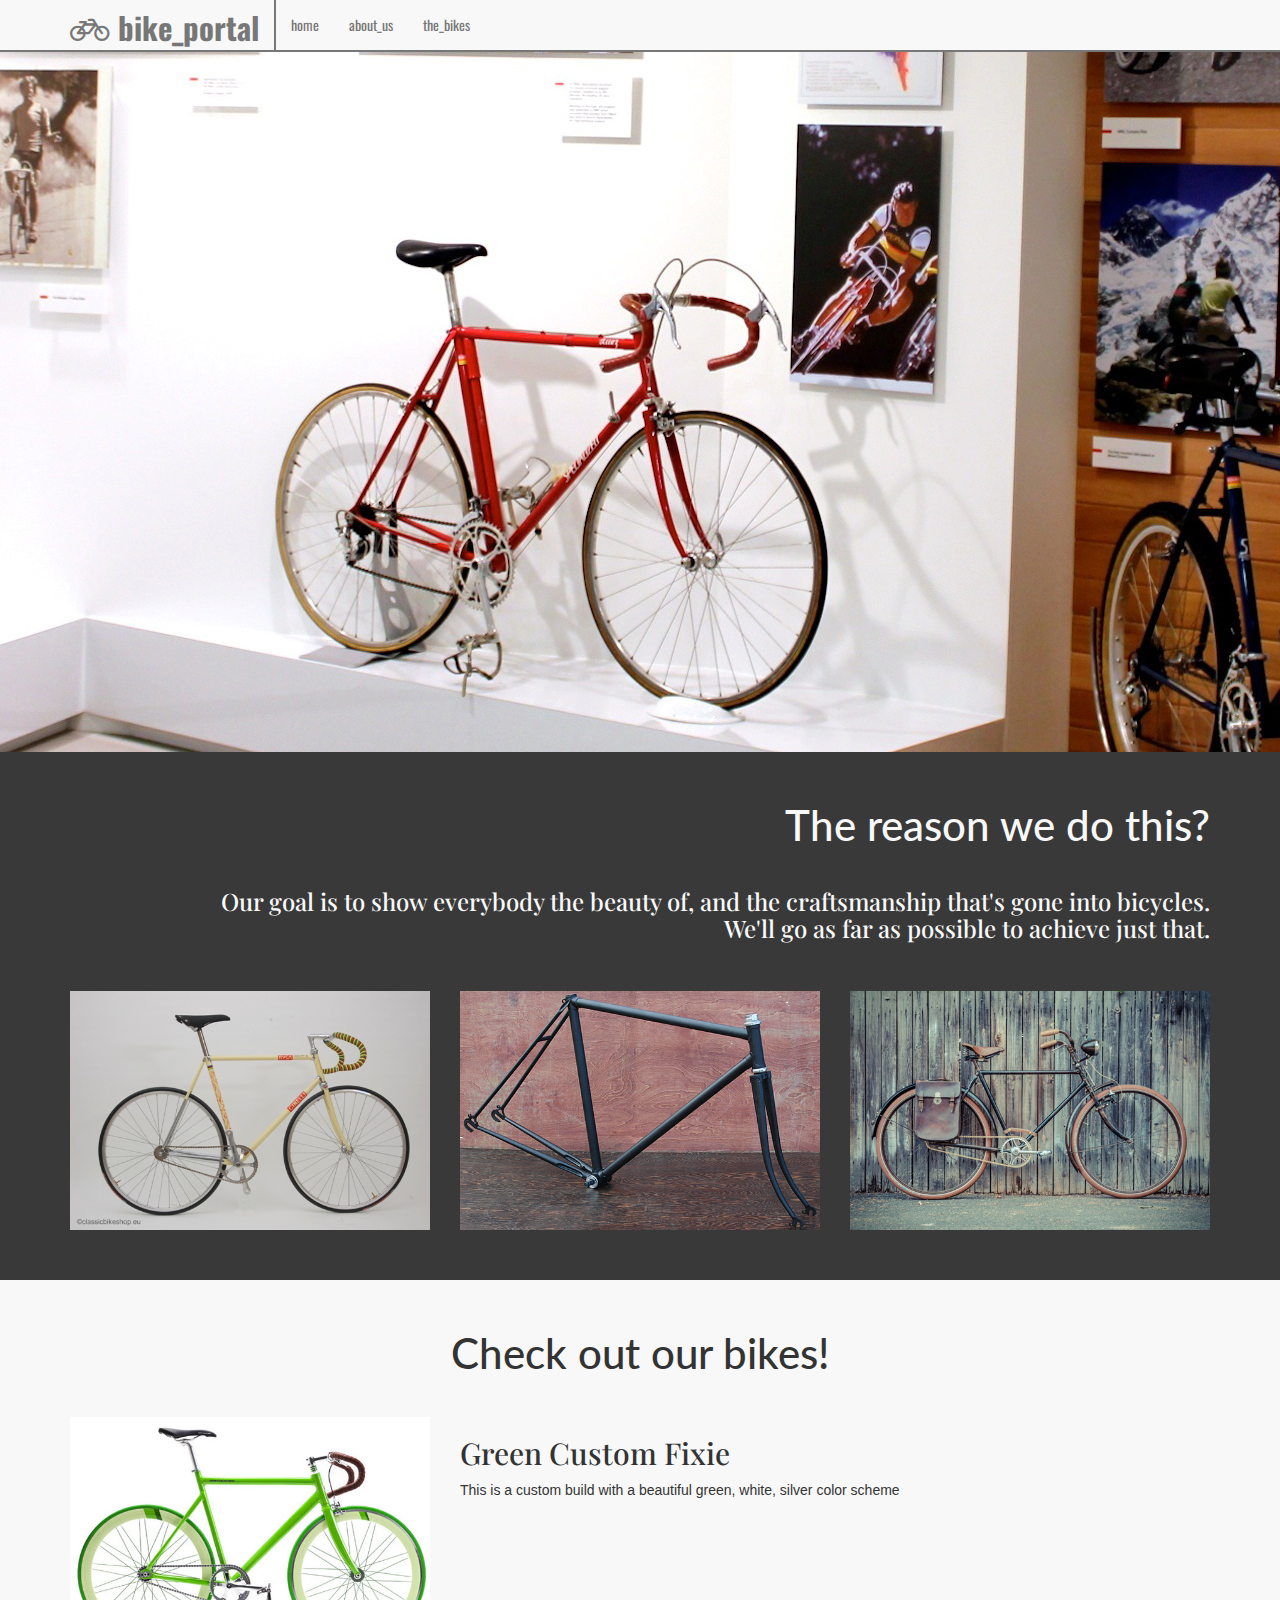
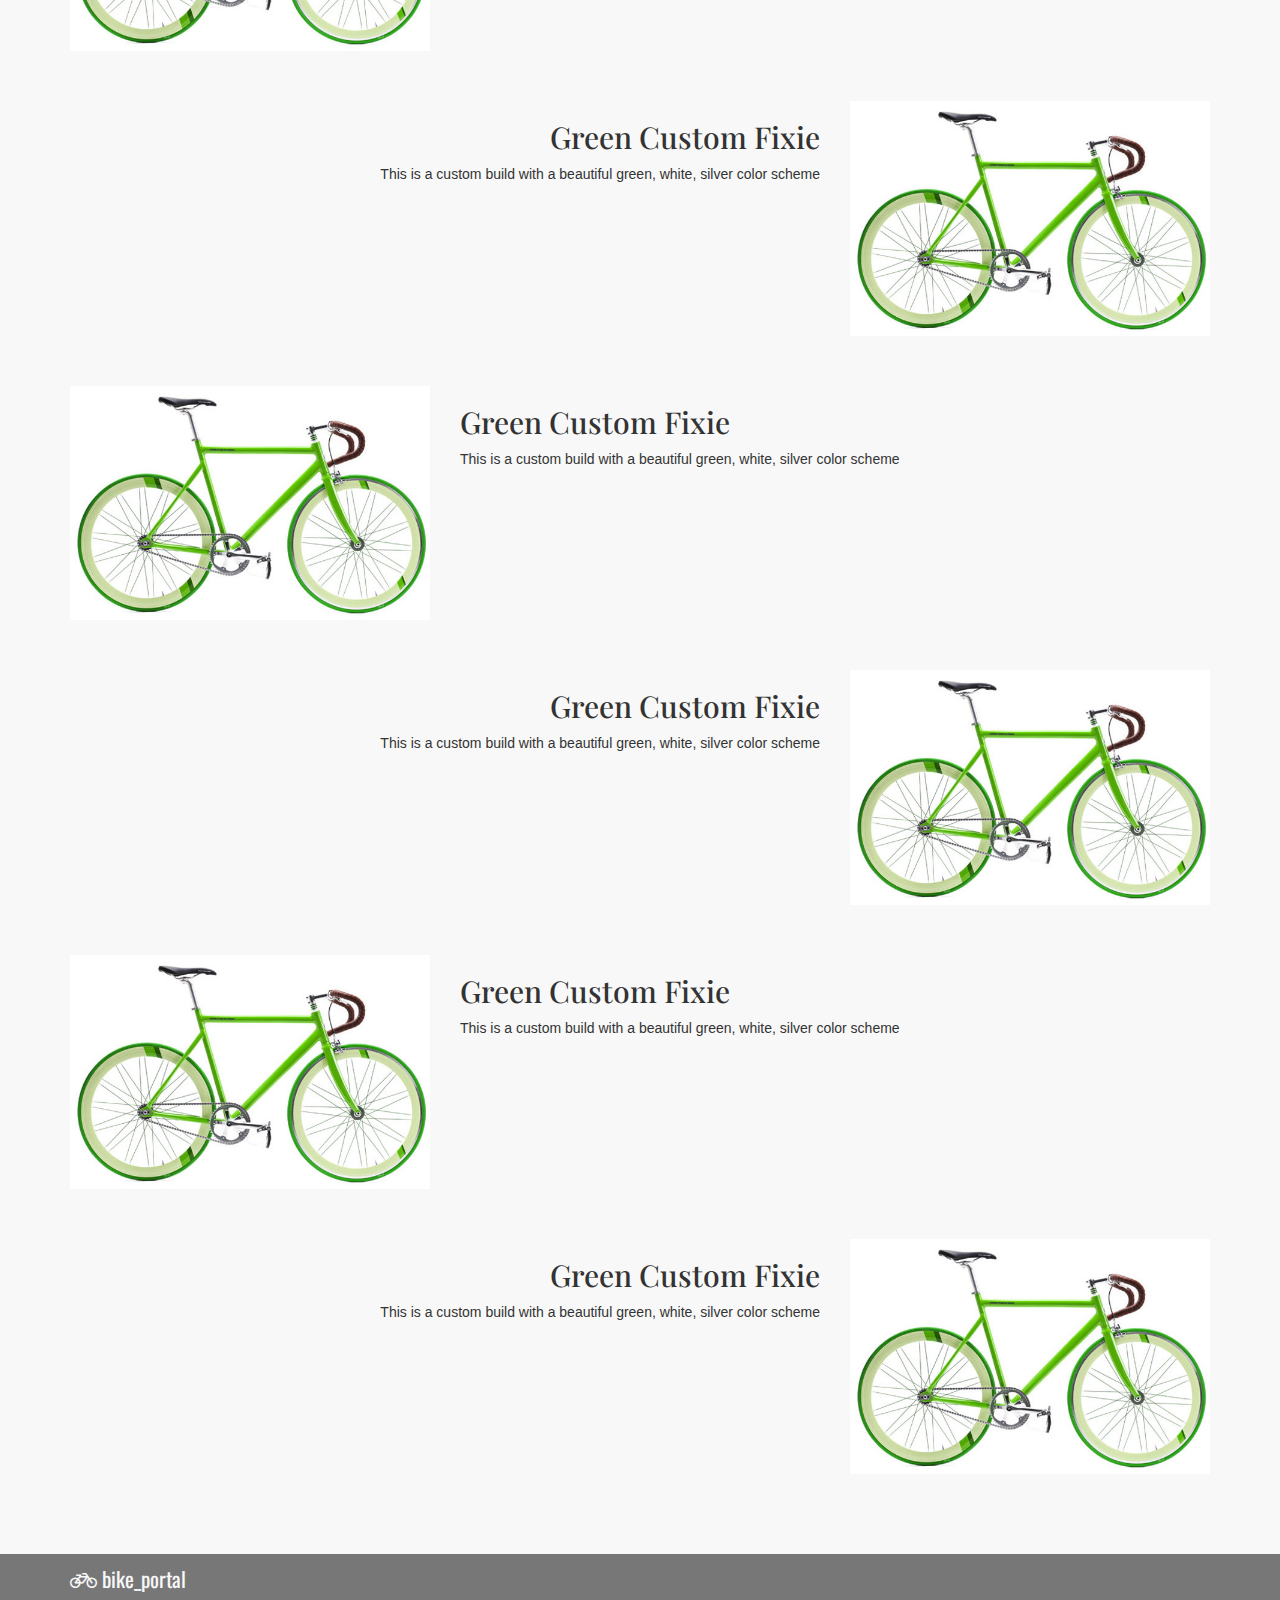
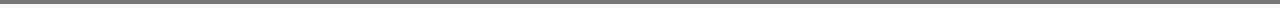
==== index.html @ 940f9712 "done" ====
<!doctype html>
<head>

  <meta charset="utf-8">
  <title>bike_portal</title>

  <!-- Styles -->
  <link rel="stylesheet" href="css/bootstrap.min.css">
  <link rel="stylesheet" href="font-awesome/css/font-awesome.min.css">
  <link rel="stylesheet" href="css/animate.min.css">
  <link rel="stylesheet" href="css/style.css">

  <!-- Fonts -->
	<link href="https://fonts.googleapis.com/css?family=Oswald" rel="stylesheet">
  <link href="https://fonts.googleapis.com/css?family=Playfair+Display" rel="stylesheet">
  <link href="https://fonts.googleapis.com/css?family=Lato" rel="stylesheet">

</head>
<body>

  <nav class="navbar navbar-default navbar-fixed-top">
  <div class="container">
    <!-- Brand and toggle get grouped for better mobile display -->
    <div class="navbar-header">
      <button type="button" class="navbar-toggle collapsed" data-toggle="collapse" data-target="#bs-example-navbar-collapse-1" aria-expanded="false">
        <span class="sr-only">Toggle navigation</span>
        <span class="icon-bar"></span>
        <span class="icon-bar"></span>
        <span class="icon-bar"></span>
      </button>
      <a class="navbar-brand" href="#banner"><i class="fa fa-bicycle"></i> bike_portal</a>
    </div>

    <!-- Collect the nav links, forms, and other content for toggling -->
    <div class="collapse navbar-collapse">
      <ul class="nav navbar-nav">
        <li><a href="#banner">home</a></li>
        <li><a href="#about-us">about_us</a></li>
        <li><a href="#bike-list">the_bikes</a></li>
      </ul>
    </div><!-- /.navbar-collapse -->
  </div><!-- /.container -->
  </nav>

  <div class="banner animated slideInLeft" id="banner">
    <!--<img src="/images/banner.jpg" alt="banner bikes" class="img-responsive"/>-->
  </div>

  <section class="dark-section animated slideInRight" id="about-us">
    <div class="container">
      <div class="row">
        <div class="col-md-12">
          <h1 class="section-header text-right">The reason we do this?</h1>
          <h3 class="text-right">Our goal is to show everybody the beauty of, and the craftsmanship that's gone into bicycles.<br>We'll go as far as possible to achieve just that.</h3>
        </div>
      </div>
      <div class="about-us-images">
        <div class="row">
          <div class="col-md-4">
            <img src="images/bike-1.jpg" alt="bike-1" class="img-responsive" />
          </div>
          <div class="col-md-4">
            <img src="images/bike-2.jpg" alt="bike-2" class="img-responsive" />
          </div>
          <div class="col-md-4">
            <img src="images/bike-3.jpg" alt="bike-3" class="img-responsive" />
          </div>
        </div>
      </div>
    </div>
  </section>

  <section class="light-section animated slideInLeft" id="bike-list">
    <h1 class="section-header text-center">Check out our bikes!</h1>
    <div class="container">
      <div class="row bike-item item-odd">
        <div class="col-md-4">
          <img class="img-responsive" src="images/Bicycles-Fixie-Drive-Side-Green.jpg" alt="green fixie bike">
        </div>
        <div class="col-md-8">
          <h2>Green Custom Fixie</h2>
          <p>This is a custom build with a beautiful green, white, silver color scheme</p>
        </div>
      </div>
      <div class="row bike-item item-even">
        <div class="col-md-8">
          <h2>Green Custom Fixie</h2>
          <p>This is a custom build with a beautiful green, white, silver color scheme</p>
        </div>
        <div class="col-md-4">
          <img class="img-responsive" src="images/Bicycles-Fixie-Drive-Side-Green.jpg" alt="green fixie bike">
        </div>
      </div>
      <div class="row bike-item item-odd">
        <div class="col-md-4">
          <img class="img-responsive" src="images/Bicycles-Fixie-Drive-Side-Green.jpg" alt="green fixie bike">
        </div>
        <div class="col-md-8">
          <h2>Green Custom Fixie</h2>
          <p>This is a custom build with a beautiful green, white, silver color scheme</p>
        </div>
      </div>
      <div class="row bike-item item-even">
        <div class="col-md-8">
          <h2>Green Custom Fixie</h2>
          <p>This is a custom build with a beautiful green, white, silver color scheme</p>
        </div>
        <div class="col-md-4">
          <img class="img-responsive" src="images/Bicycles-Fixie-Drive-Side-Green.jpg" alt="green fixie bike">
        </div>
      </div>
      <div class="row bike-item item-odd">
        <div class="col-md-4">
          <img class="img-responsive" src="images/Bicycles-Fixie-Drive-Side-Green.jpg" alt="green fixie bike">
        </div>
        <div class="col-md-8">
          <h2>Green Custom Fixie</h2>
          <p>This is a custom build with a beautiful green, white, silver color scheme</p>
        </div>
      </div>
      <div class="row bike-item item-even">
        <div class="col-md-8">
          <h2>Green Custom Fixie</h2>
          <p>This is a custom build with a beautiful green, white, silver color scheme</p>
        </div>
        <div class="col-md-4">
          <img class="img-responsive" src="images/Bicycles-Fixie-Drive-Side-Green.jpg" alt="green fixie bike">
        </div>
      </div>
    </div>
  </section>

  <footer class="footer">
    <div class="container">
      <a class="footer-brand" href="/"><i class="fa fa-bicycle"></i> bike_portal</a>
    </div>
  </footer>

  <script src="js/jquery.min.js"></script>
  <script src="js/bootstrap.min.js"></script>
  <script src="js/custom.js"></script>

</body>
</html>
---- css/style.css ----
body {
  background-color: #f8f8f8;
  padding-top: 52px;
}

.navbar-brand,
.footer-brand {
  font-family: 'Oswald', sans-serif;
}

.navbar-brand {
  font-weight: 700;
  font-size: 2.2em;
  border-right: 2px solid #777;
}

.footer {
  height: 50px;
  line-height: 50px;
  margin-bottom: -5px;
  background: #777;
}
.footer-brand {
  font-size: 1.5em;
}
a.footer-brand {
  color: #f8f8f8;
}
a.footer-brand:hover,
a.footer-brand:focus {
  color: #adadad;
  text-decoration: none;
}

.nav.navbar-nav li {
  font-family: 'Oswald', sans-serif;
}

.navbar-fixed-top {
  border-width: 0px 0px 2px;
  border-color: #777;
}

h1, h2, h3, h4, h5, h6 {
  font-family: 'Playfair Display', serif;
}

.banner {
  height: 700px;
  background: url('../images/banner.jpg') center;
}

@media (max-width: 768px) {
  .banner {
    height: 300px;
  }
}

.section-header {
  font-family: 'Lato', sans-serif;
  font-size: 3.0em;
  margin-bottom: 40px;
}

.dark-section,
.light-section {
  padding: 30px 0px;
}

.dark-section {
  background: #393939;
  color: #f8f8f8;
}

.about-us-images {
  margin-top: 40px;
  margin-bottom: 20px;
}

.bike-item {
  margin-bottom: 50px;
}

.bike-item.item-even {
  text-align: right;
}
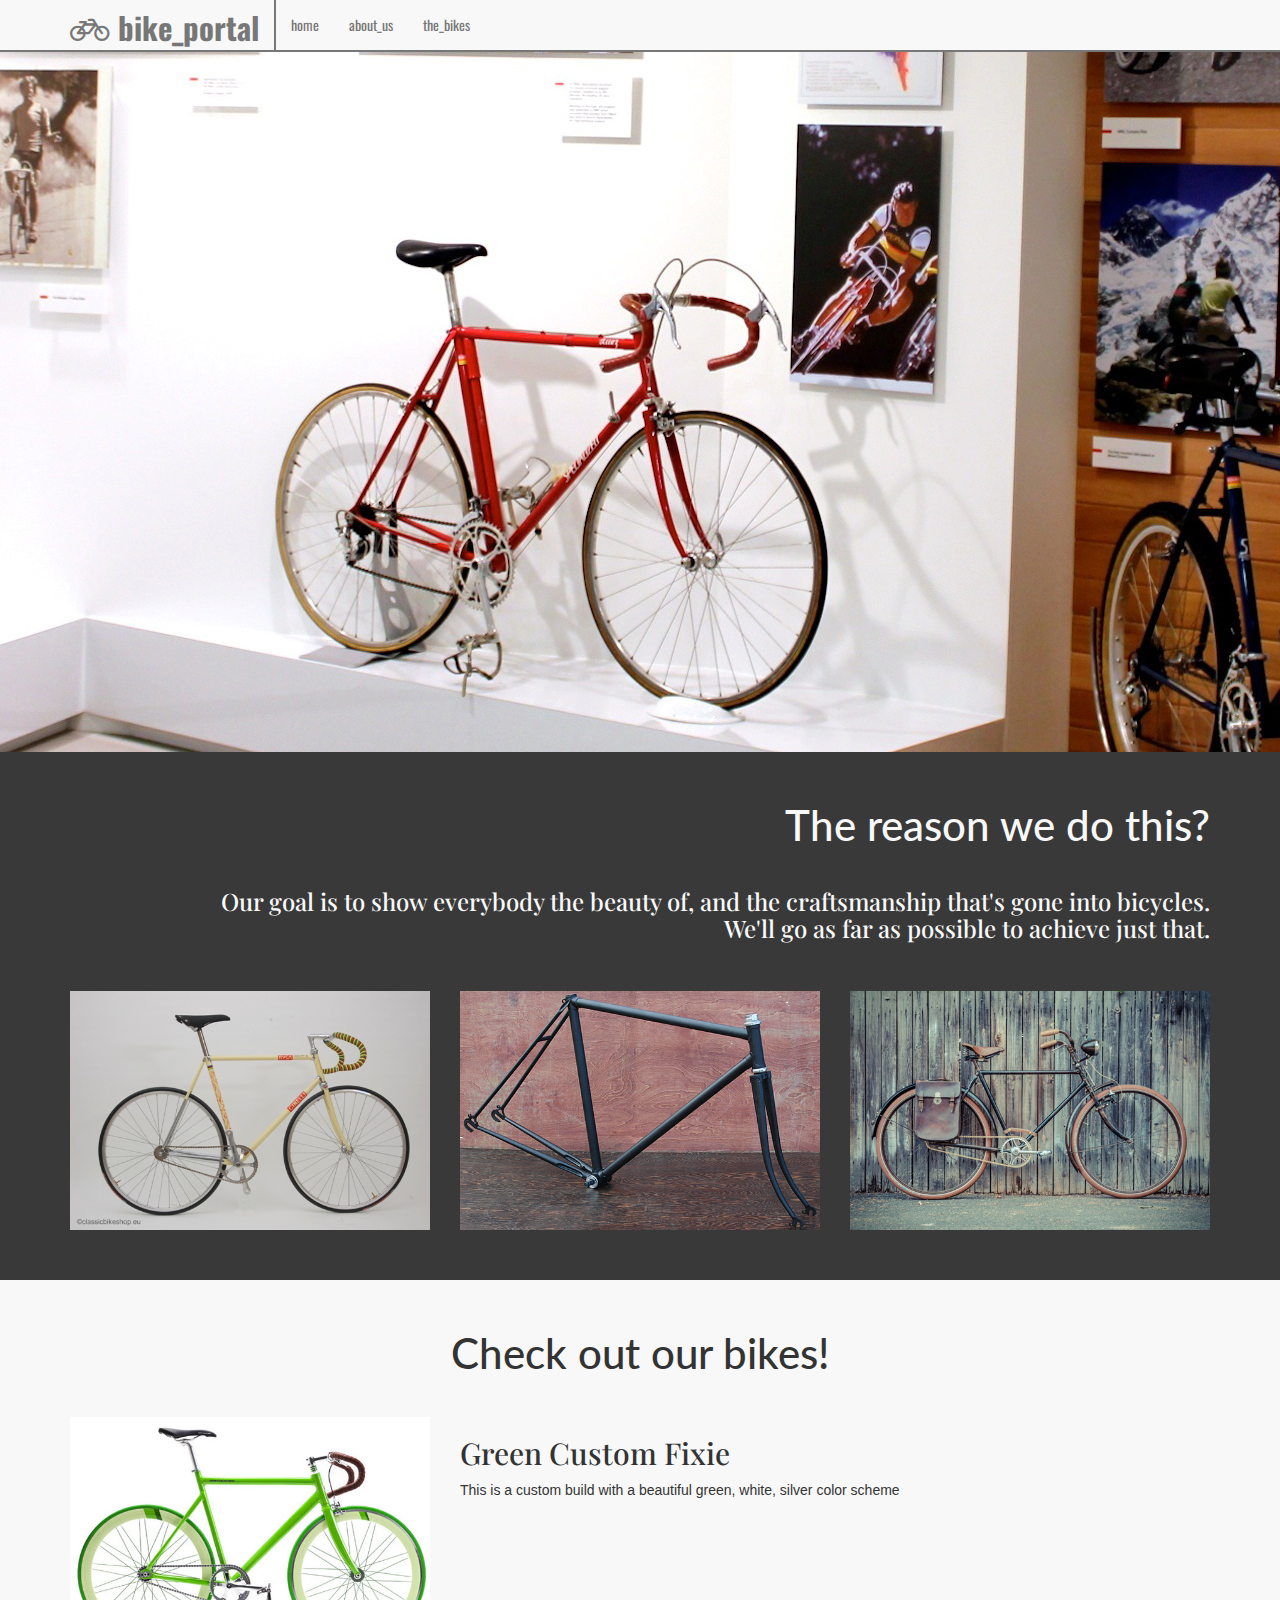
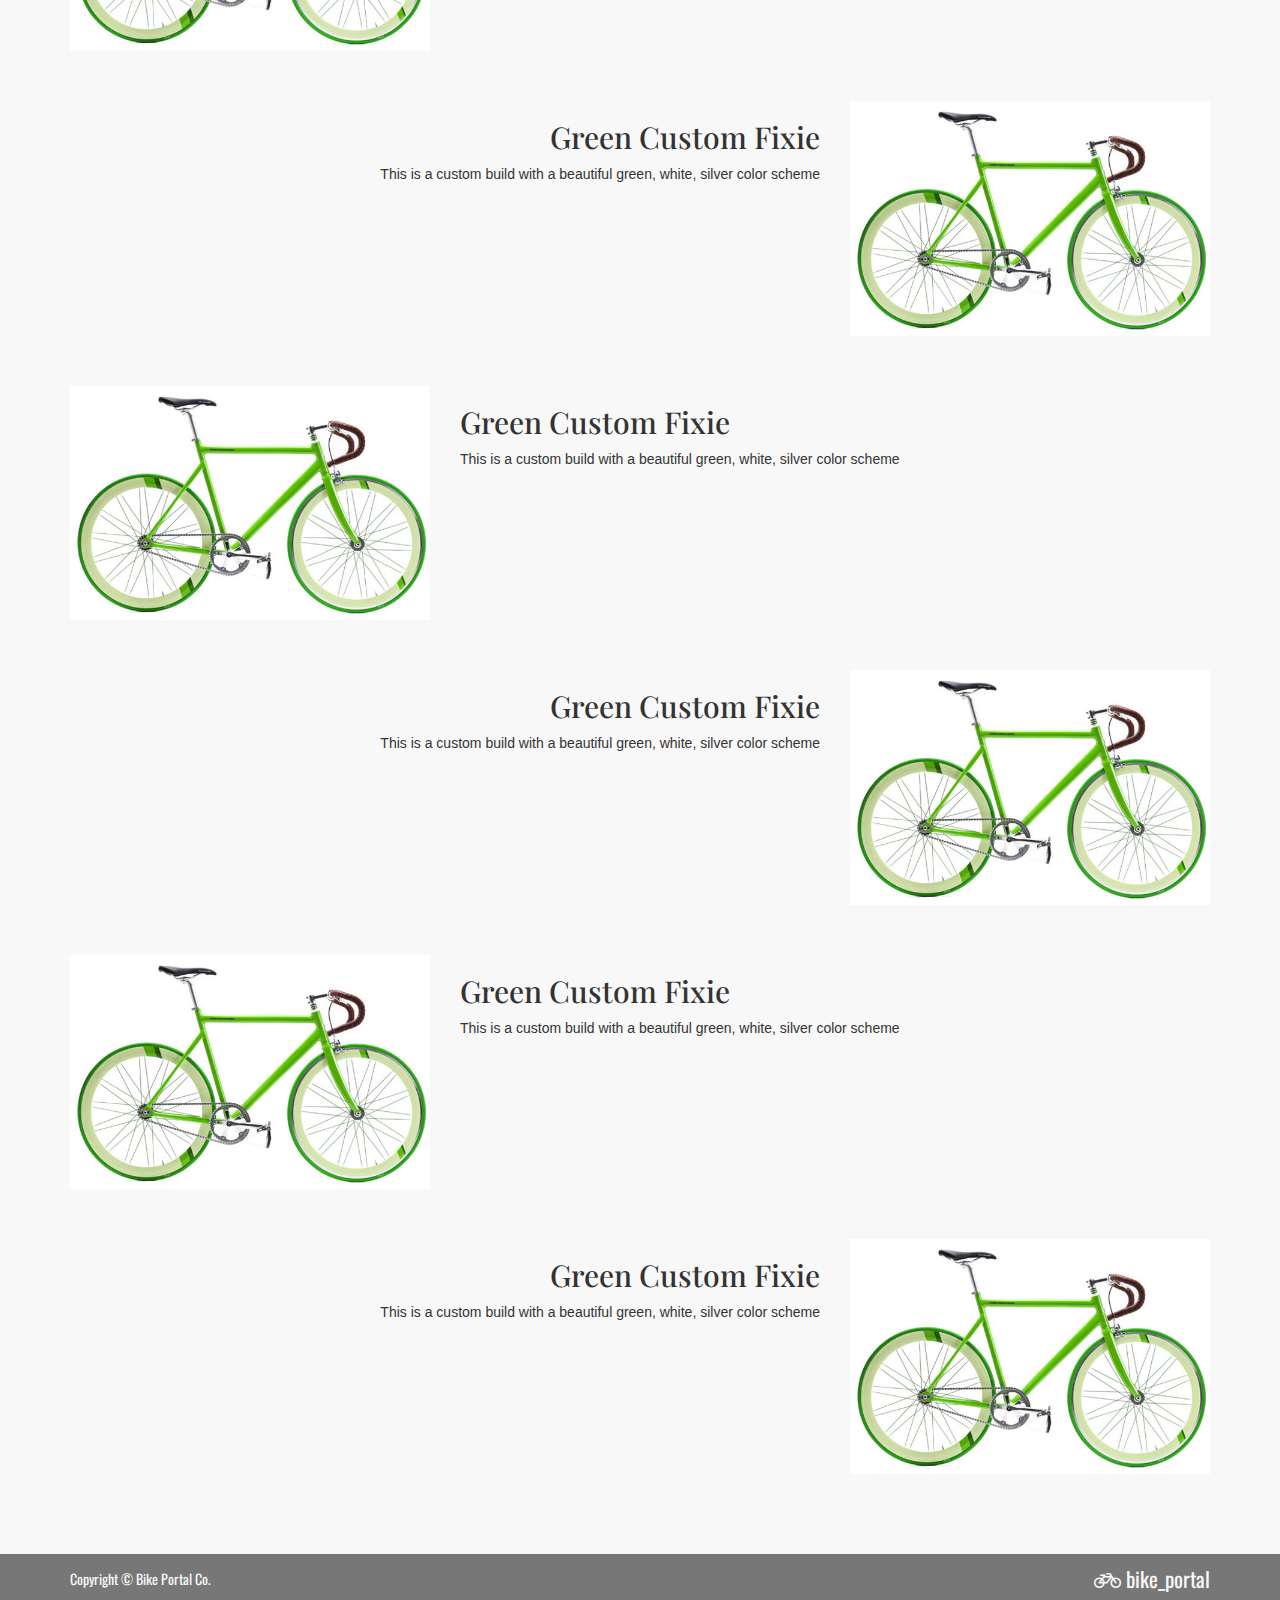
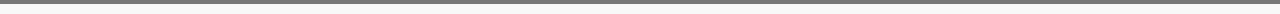
==== commit 02539e1b: "copyright added, custom.js renamed to scripts.js" ====
--- a/index.html
+++ b/index.html
@@ -132,13 +132,14 @@
 
   <footer class="footer">
     <div class="container">
-      <a class="footer-brand" href="/"><i class="fa fa-bicycle"></i> bike_portal</a>
+      <p class="copyright pull-left">Copyright &copy; Bike Portal Co.</p>
+      <a class="footer-brand pull-right" href="/"><i class="fa fa-bicycle"></i> bike_portal</a>
     </div>
   </footer>
 
   <script src="js/jquery.min.js"></script>
   <script src="js/bootstrap.min.js"></script>
-  <script src="js/custom.js"></script>
+  <script src="js/scripts.js"></script>
 
 </body>
 </html>
--- a/css/style.css
+++ b/css/style.css
@@ -22,6 +22,12 @@
 }
 .footer-brand {
   font-size: 1.5em;
+}
+.footer .copyright {
+  color: #f8f8f8;
+  max-height: 50px;
+  font-size: 1.0em;
+  font-family: 'Oswald', sans-serif;
 }
 a.footer-brand {
   color: #f8f8f8;
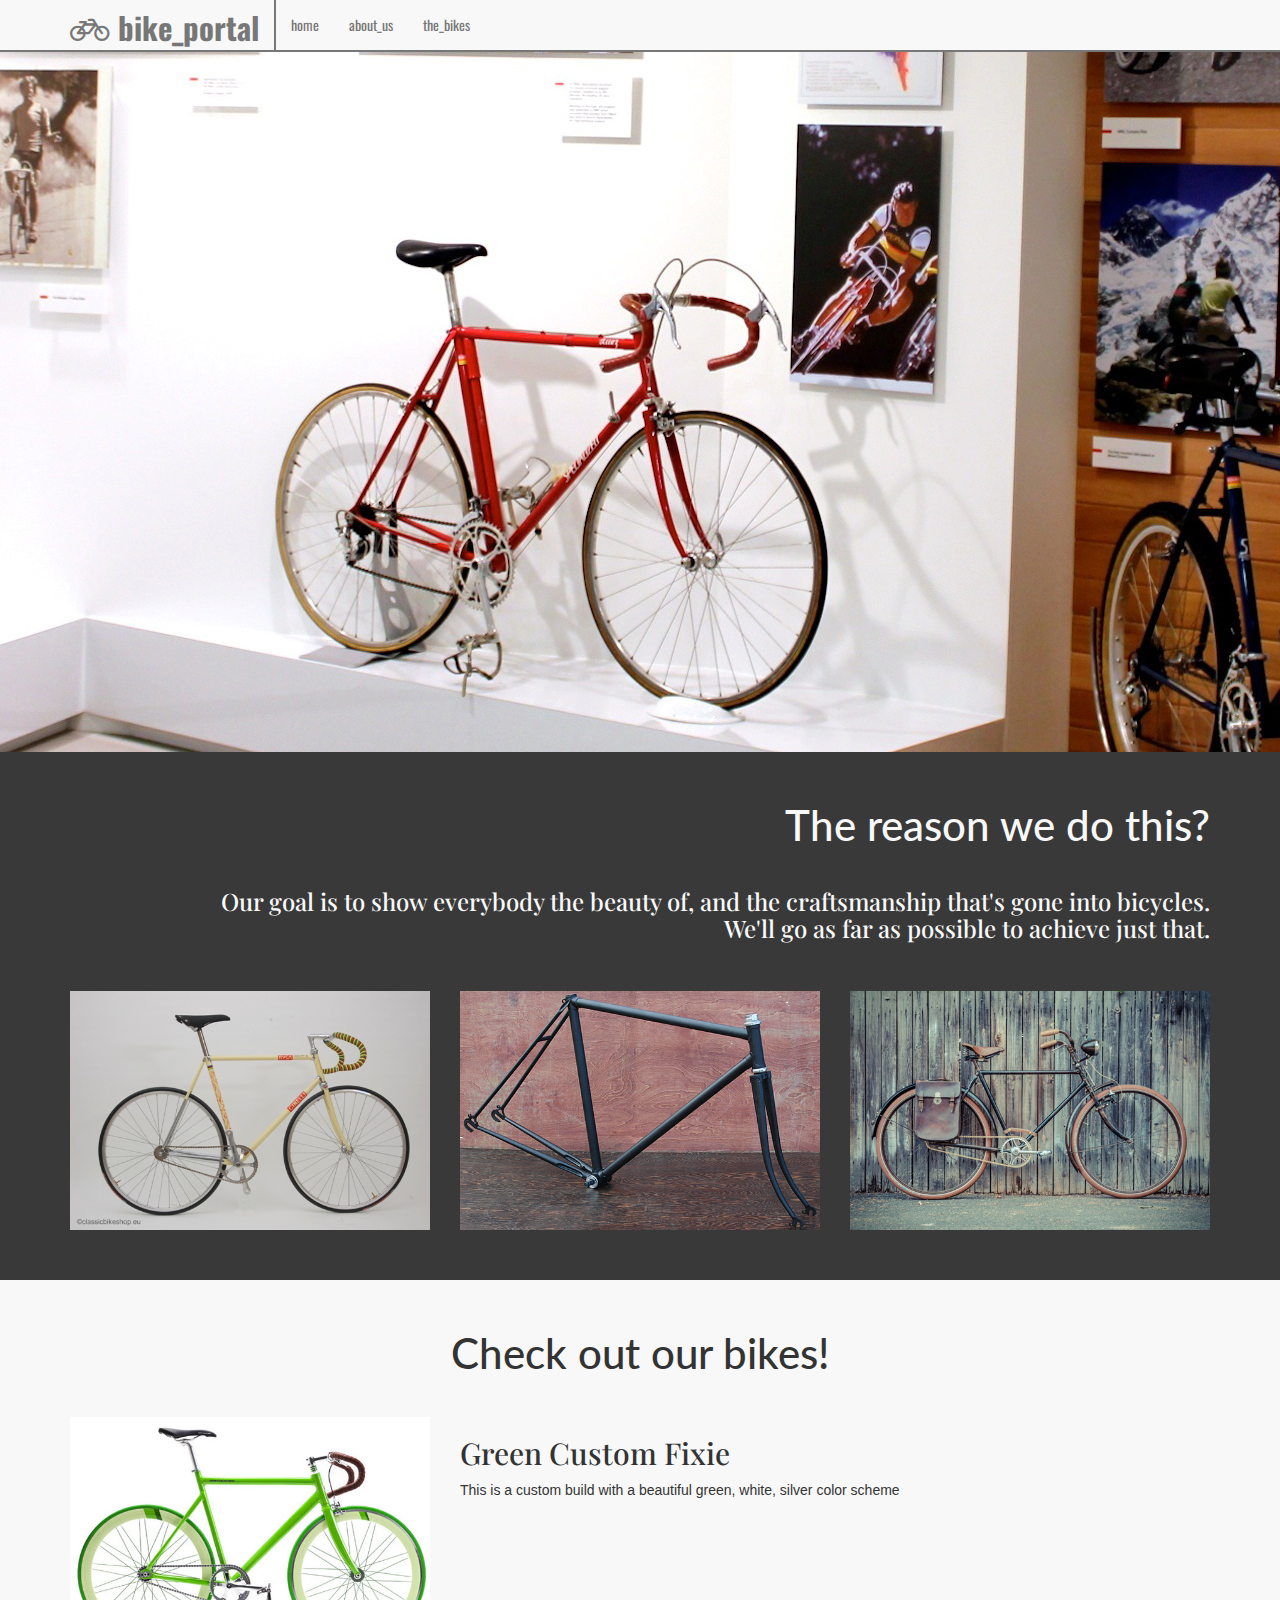
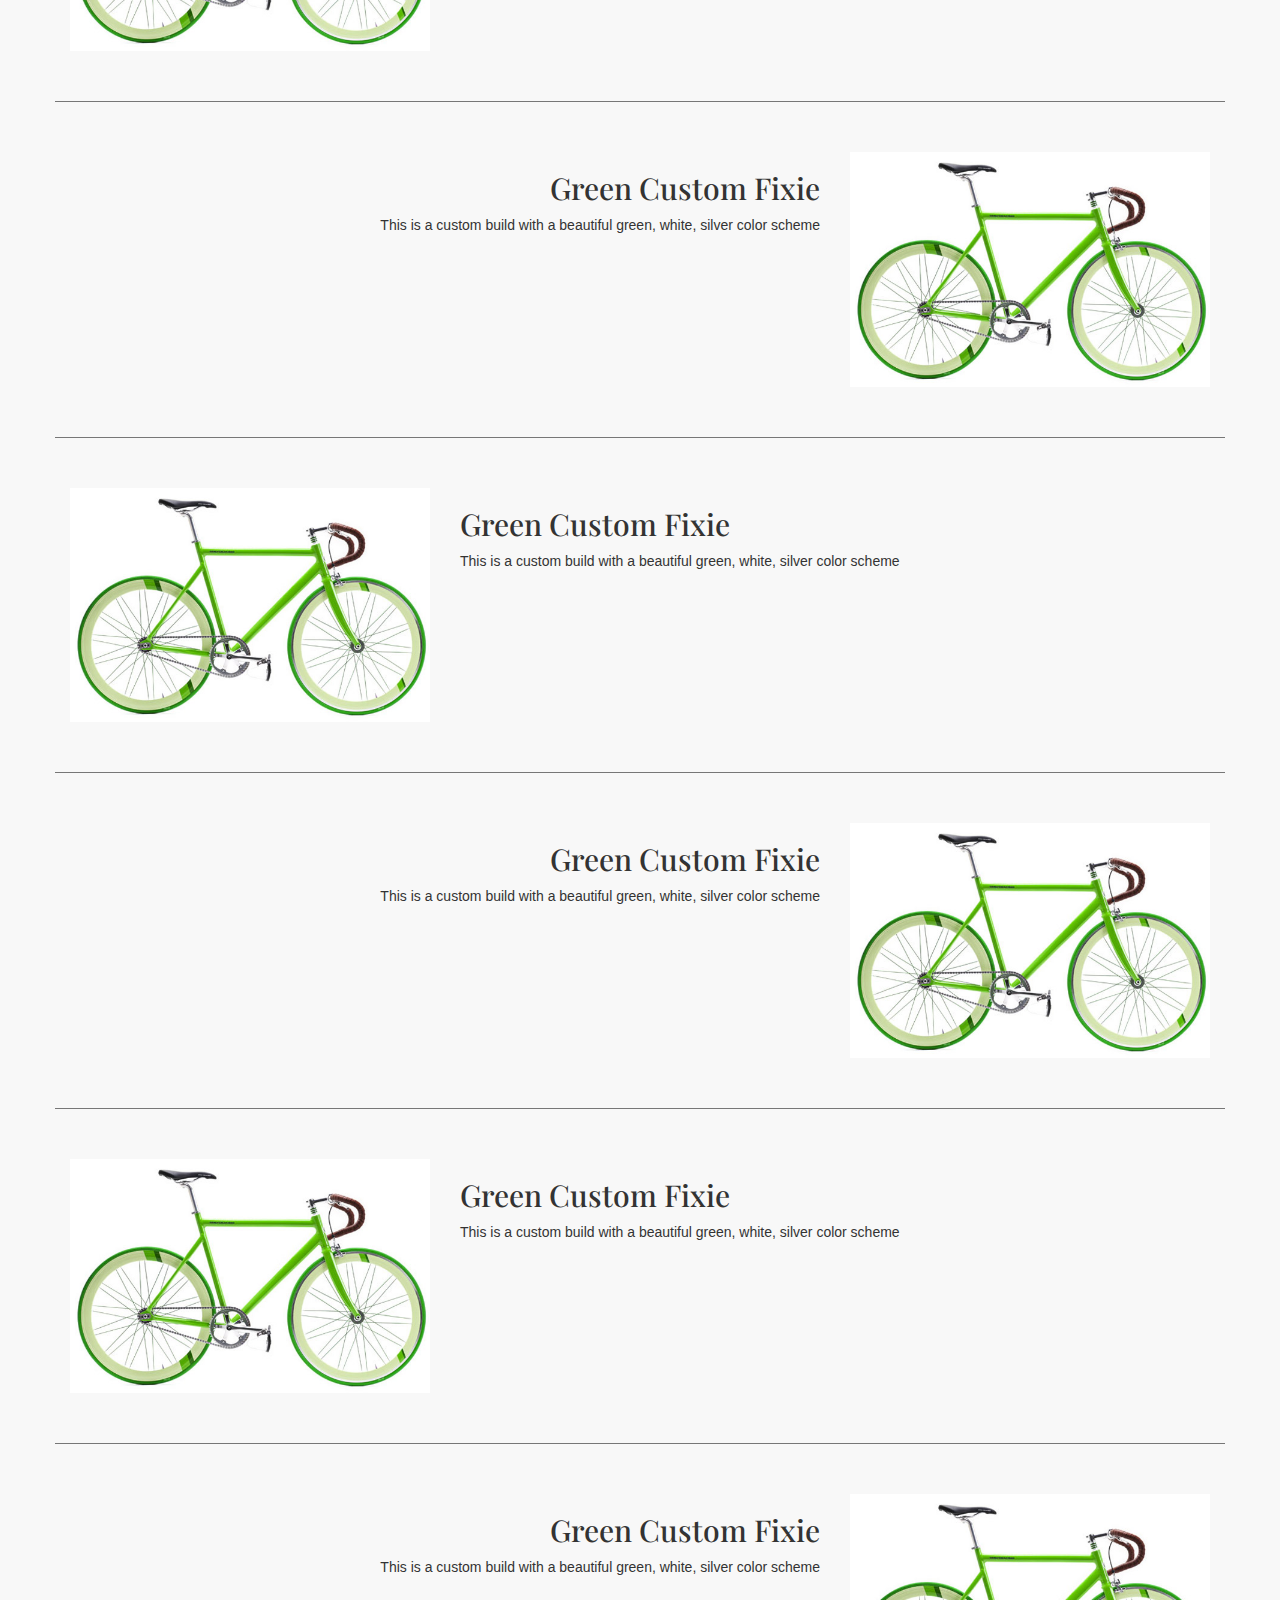
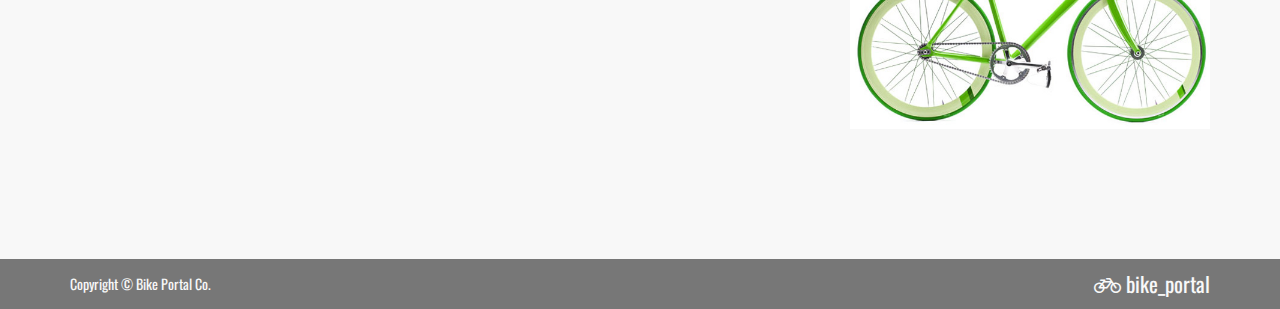
==== commit 92fed2ba: "navbar fixed" ====
--- a/index.html
+++ b/index.html
@@ -22,7 +22,7 @@
   <div class="container">
     <!-- Brand and toggle get grouped for better mobile display -->
     <div class="navbar-header">
-      <button type="button" class="navbar-toggle collapsed" data-toggle="collapse" data-target="#bs-example-navbar-collapse-1" aria-expanded="false">
+      <button type="button" class="navbar-toggle collapsed" data-toggle="collapse" data-target="#navbar" aria-expanded="false">
         <span class="sr-only">Toggle navigation</span>
         <span class="icon-bar"></span>
         <span class="icon-bar"></span>
@@ -32,7 +32,7 @@
     </div>
 
     <!-- Collect the nav links, forms, and other content for toggling -->
-    <div class="collapse navbar-collapse">
+    <div id="navbar" class="collapse navbar-collapse">
       <ul class="nav navbar-nav">
         <li><a href="#banner">home</a></li>
         <li><a href="#about-us">about_us</a></li>
--- a/css/style.css
+++ b/css/style.css
@@ -23,8 +23,9 @@
 .footer-brand {
   font-size: 1.5em;
 }
-.footer .copyright {
+.footer p.copyright {
   color: #f8f8f8;
+  margin-bottom: 0;
   max-height: 50px;
   font-size: 1.0em;
   font-family: 'Oswald', sans-serif;
@@ -85,6 +86,12 @@
 
 .bike-item {
   margin-bottom: 50px;
+  padding-bottom: 50px;
+  border-bottom: 1px solid #777777;
+}
+
+.bike-item:last-of-type {
+  border-bottom: none;
 }
 
 .bike-item.item-even {
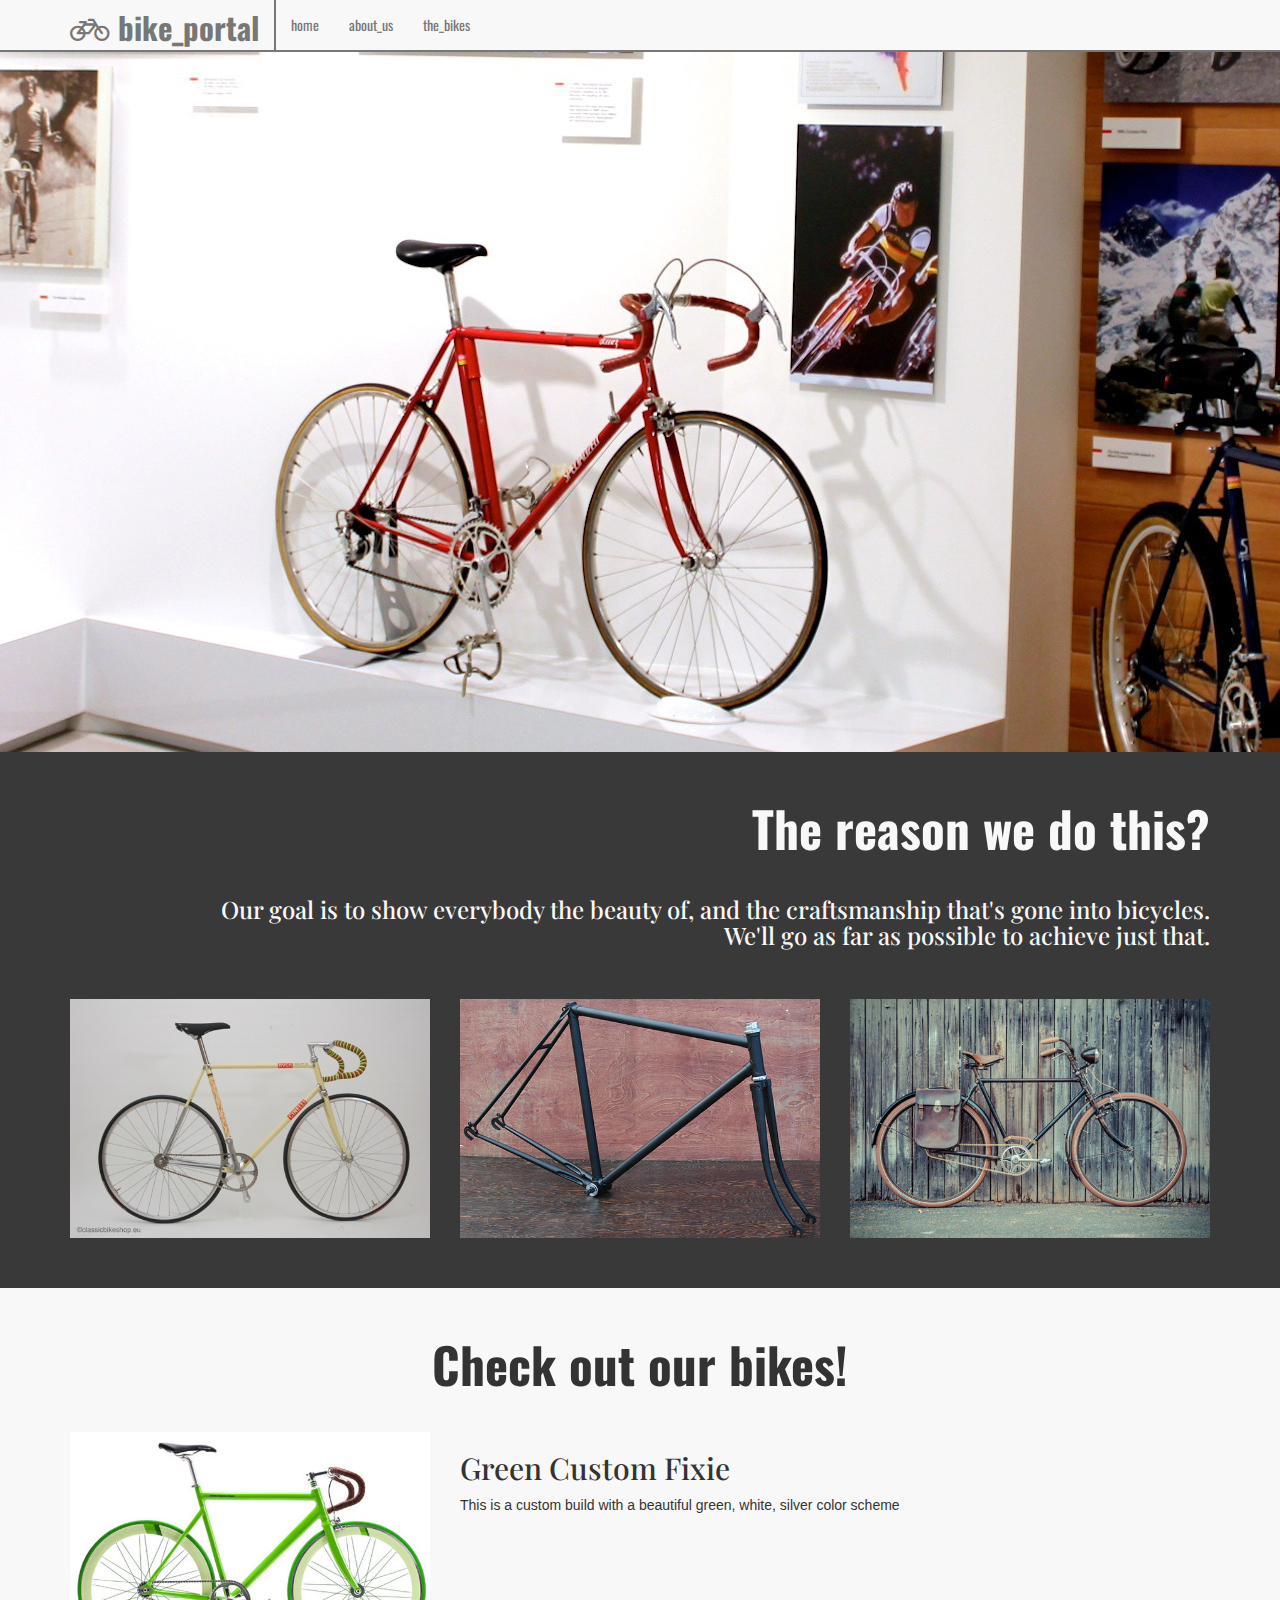
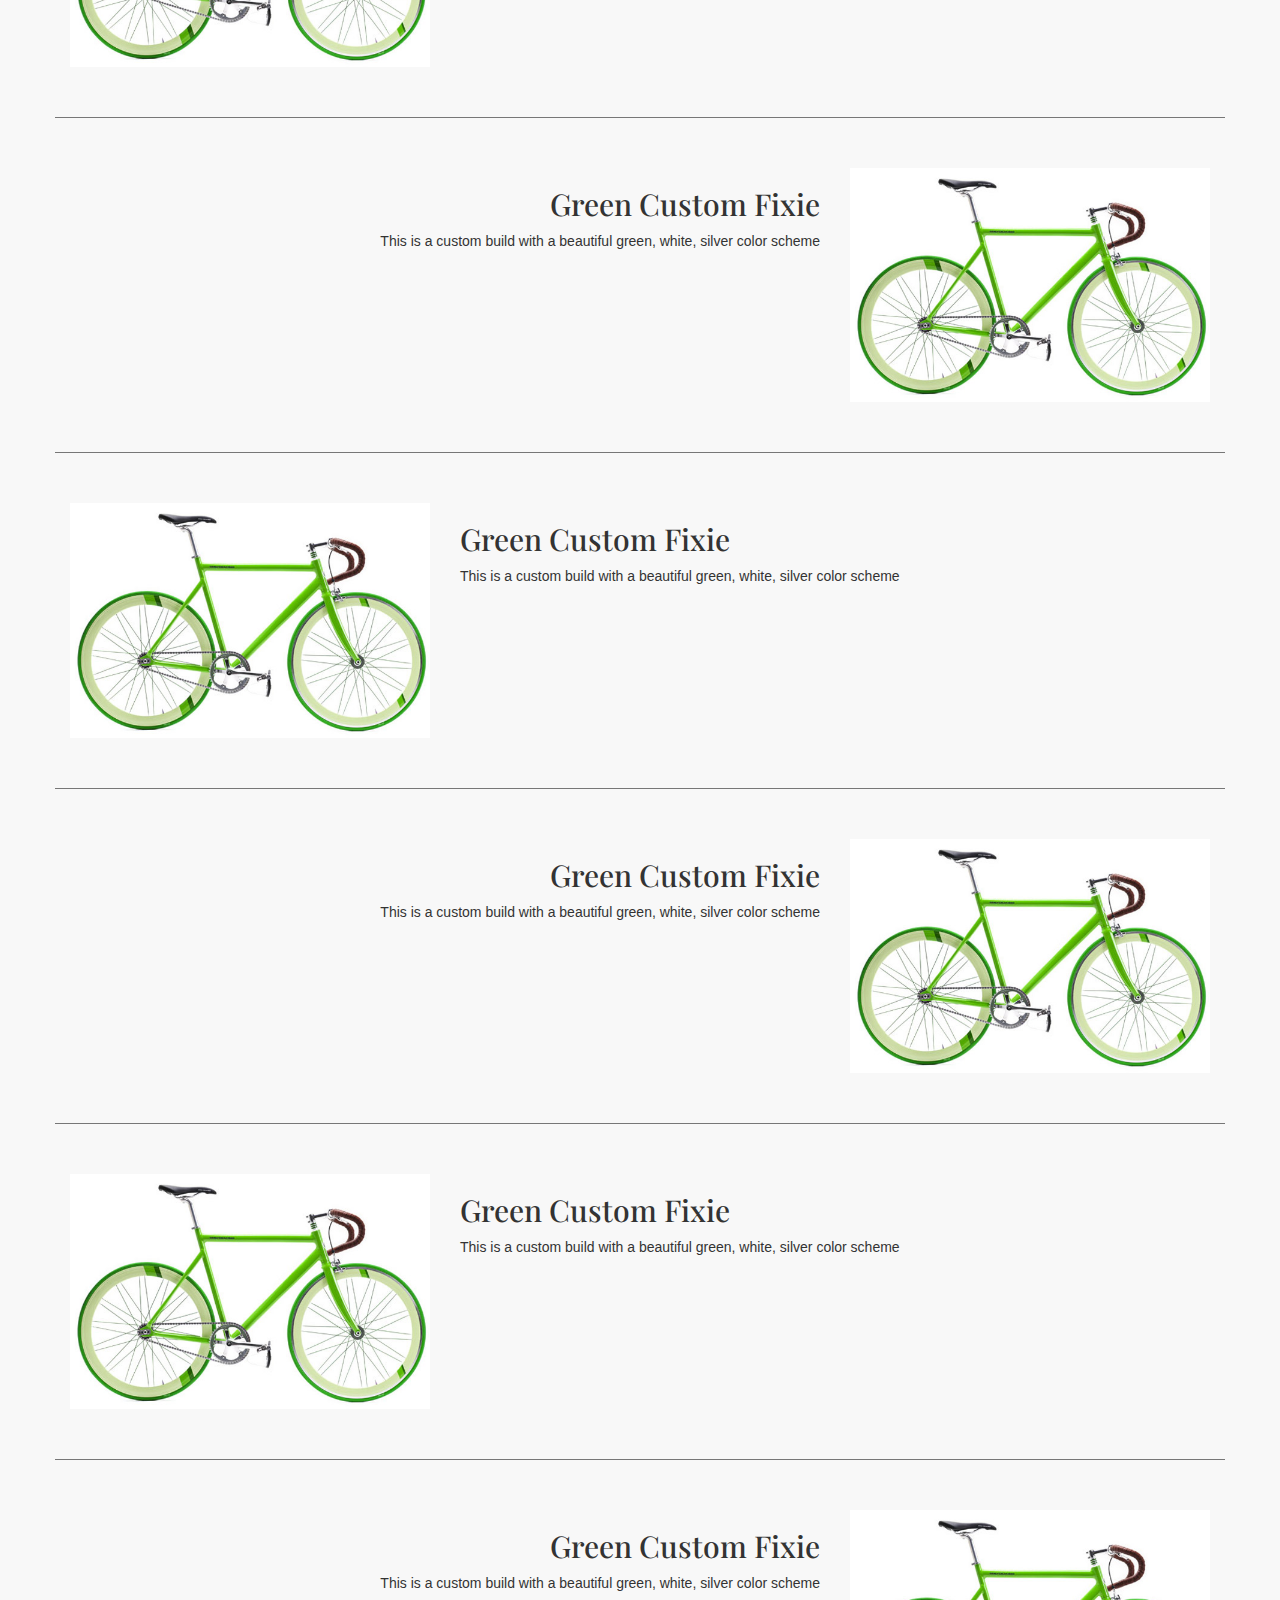
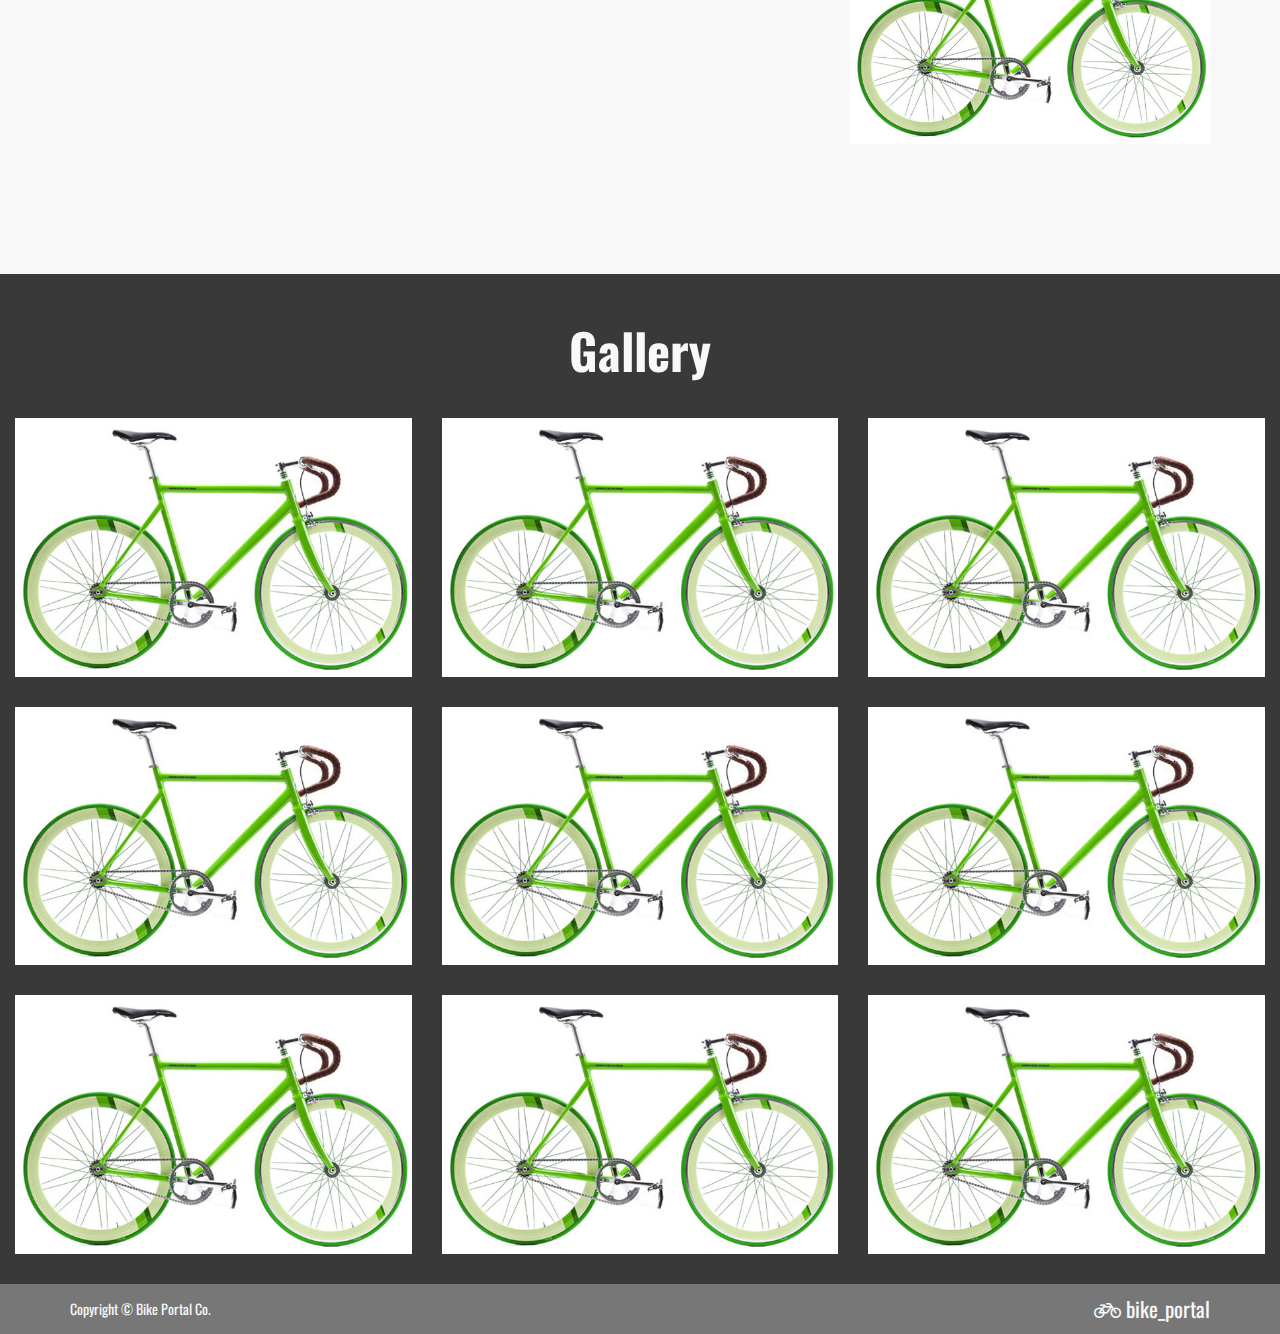
==== commit 00e0415e: "started gallery" ====
--- a/index.html
+++ b/index.html
@@ -130,6 +130,45 @@
     </div>
   </section>
 
+  <section class="dark-section animated slideInRight gallery">
+    <h1 class="section-header text-center">Gallery</h1>
+    <div class="container-fluid">
+      <div class="row gallery-row">
+        <div class="col-md-4 gallery-item">
+          <img class="img-responsive gallery-image" src="images/Bicycles-Fixie-Drive-Side-Green.jpg" alt="bike gallery item" />
+        </div>
+        <div class="col-md-4 gallery-item">
+          <img class="img-responsive gallery-image" src="images/Bicycles-Fixie-Drive-Side-Green.jpg" alt="bike gallery item" />
+        </div>
+        <div class="col-md-4 gallery-item">
+          <img class="img-responsive gallery-image" src="images/Bicycles-Fixie-Drive-Side-Green.jpg" alt="bike gallery item" />
+        </div>
+      </div>
+      <div class="row gallery-row">
+        <div class="col-md-4 gallery-item">
+          <img class="img-responsive gallery-image" src="images/Bicycles-Fixie-Drive-Side-Green.jpg" alt="bike gallery item" />
+        </div>
+        <div class="col-md-4 gallery-item">
+          <img class="img-responsive gallery-image" src="images/Bicycles-Fixie-Drive-Side-Green.jpg" alt="bike gallery item" />
+        </div>
+        <div class="col-md-4 gallery-item">
+          <img class="img-responsive gallery-image" src="images/Bicycles-Fixie-Drive-Side-Green.jpg" alt="bike gallery item" />
+        </div>
+      </div>
+      <div class="row gallery-row">
+        <div class="col-md-4 gallery-item">
+          <img class="img-responsive gallery-image" src="images/Bicycles-Fixie-Drive-Side-Green.jpg" alt="bike gallery item" />
+        </div>
+        <div class="col-md-4 gallery-item">
+          <img class="img-responsive gallery-image" src="images/Bicycles-Fixie-Drive-Side-Green.jpg" alt="bike gallery item" />
+        </div>
+        <div class="col-md-4 gallery-item">
+          <img class="img-responsive gallery-image" src="images/Bicycles-Fixie-Drive-Side-Green.jpg" alt="bike gallery item" />
+        </div>
+      </div>
+    </div>
+  </section>
+
   <footer class="footer">
     <div class="container">
       <p class="copyright pull-left">Copyright &copy; Bike Portal Co.</p>
@@ -139,7 +178,8 @@
 
   <script src="js/jquery.min.js"></script>
   <script src="js/bootstrap.min.js"></script>
-  <script src="js/scripts.js"></script>
+  <script src="js/smoothscroll.js"></script>
+  <script src="js/gallery.js"></script>
 
 </body>
 </html>
--- a/css/style.css
+++ b/css/style.css
@@ -64,8 +64,9 @@
 }
 
 .section-header {
-  font-family: 'Lato', sans-serif;
-  font-size: 3.0em;
+  font-family: 'Oswald', sans-serif;
+  font-size: 3.5em;
+  font-weight: 700;
   margin-bottom: 40px;
 }
 
@@ -97,3 +98,14 @@
 .bike-item.item-even {
   text-align: right;
 }
+
+
+.gallery .gallery-row {
+  padding-bottom: 30px;
+}
+.gallery .gallery-row:last-of-type {
+  padding-bottom: 0;
+}
+.gallery .gallery-image {
+  cursor: pointer;
+}
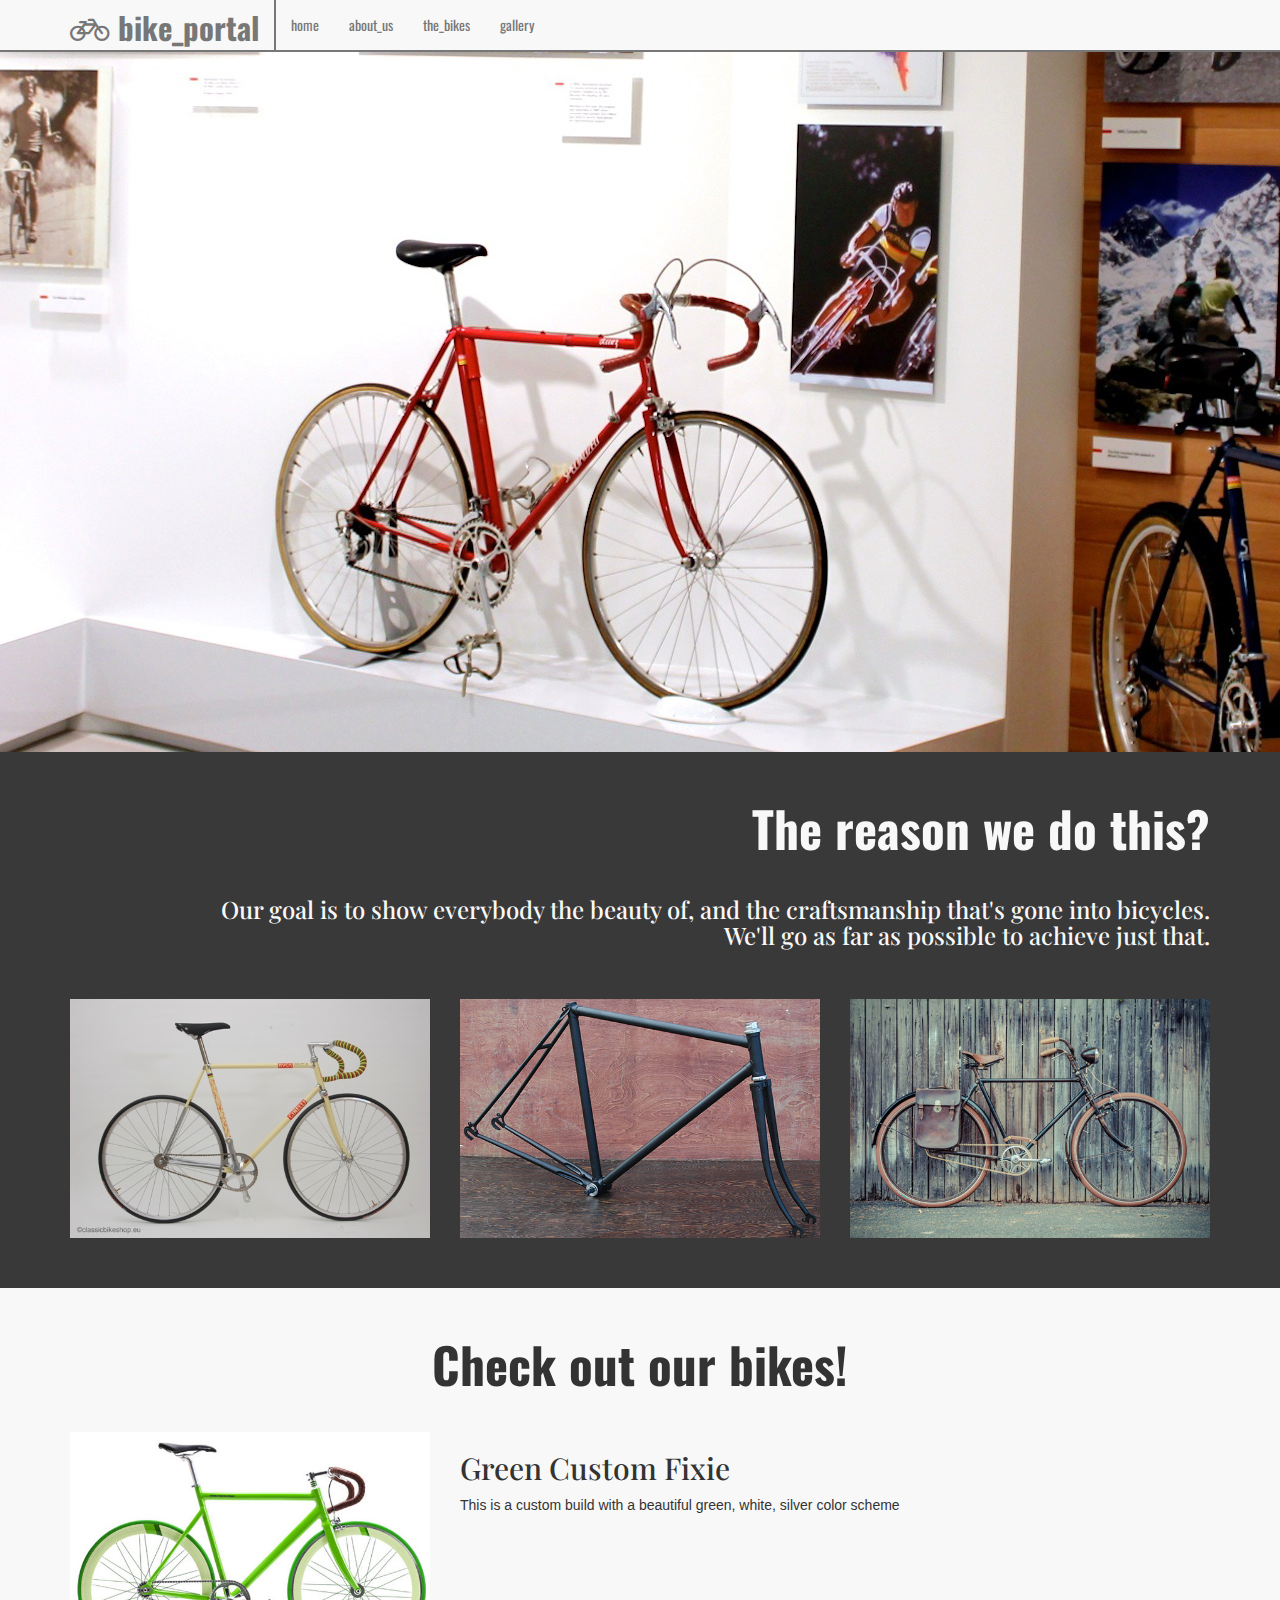
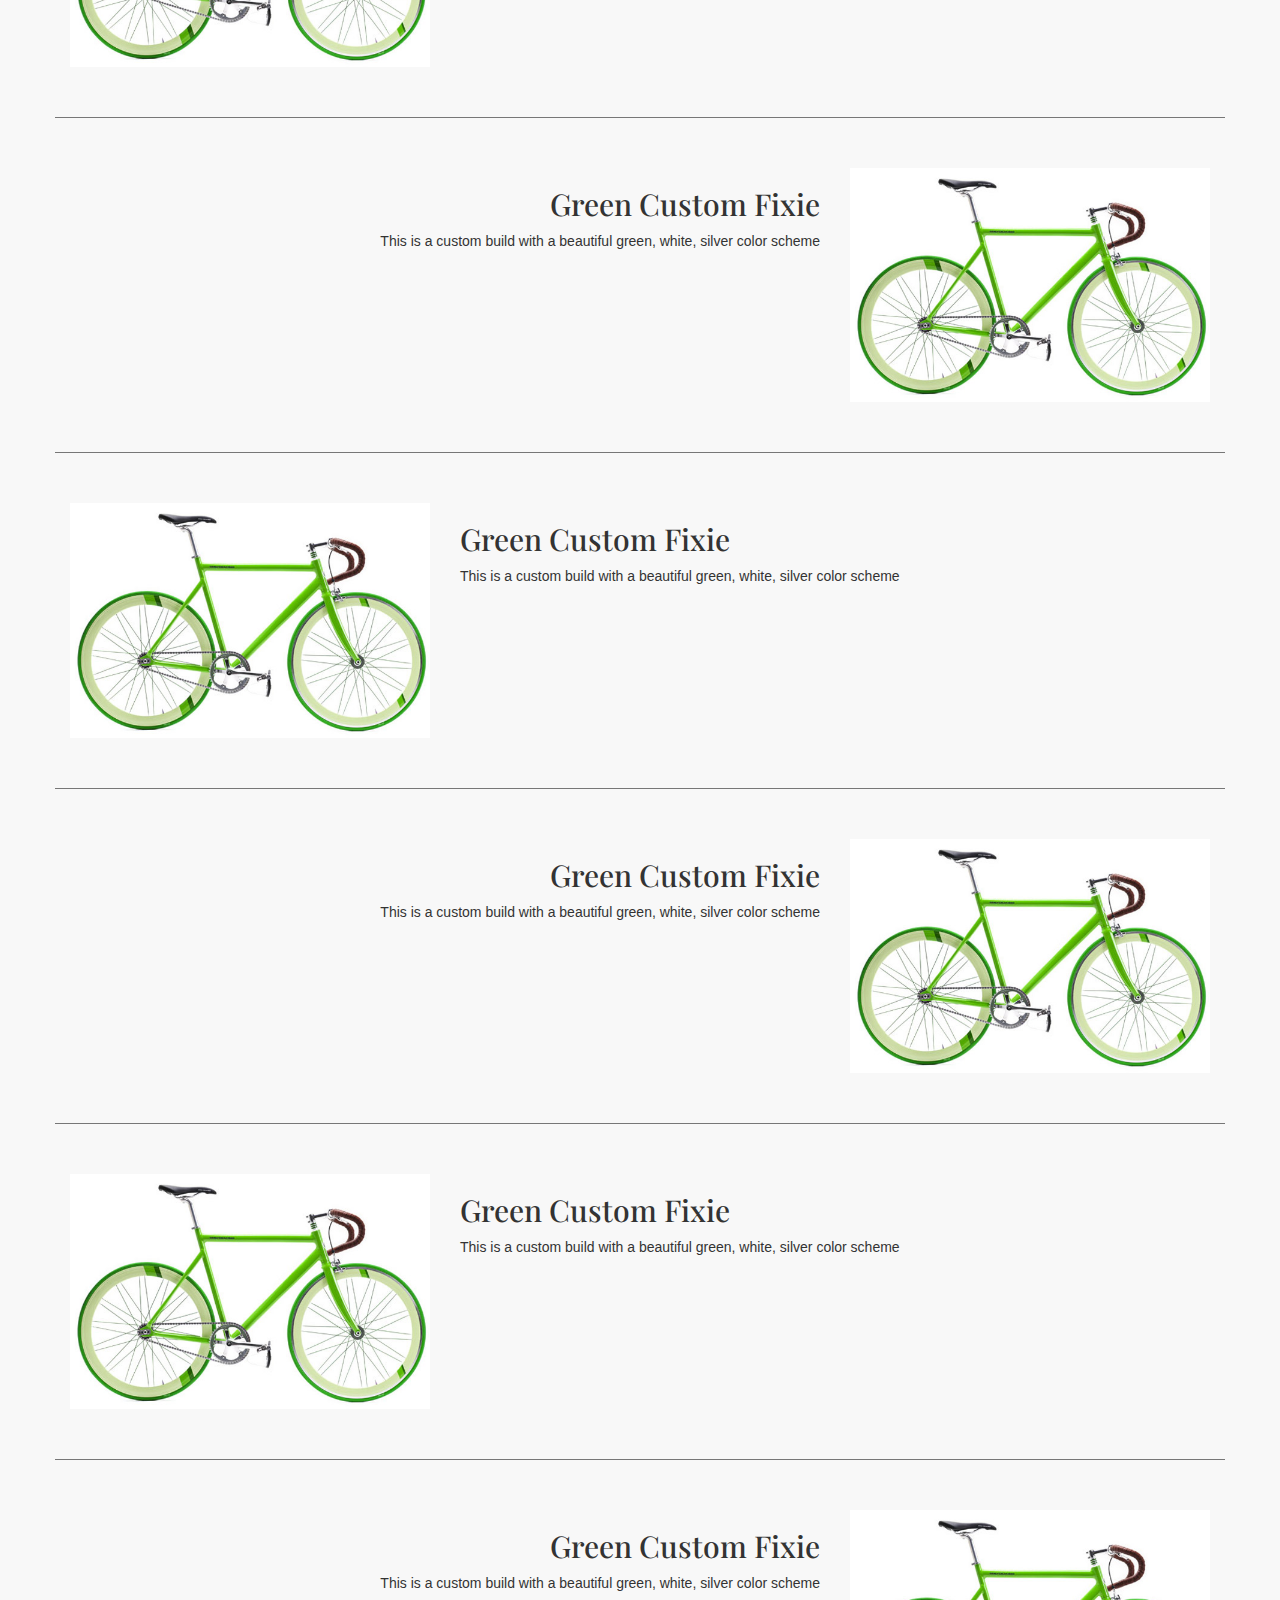
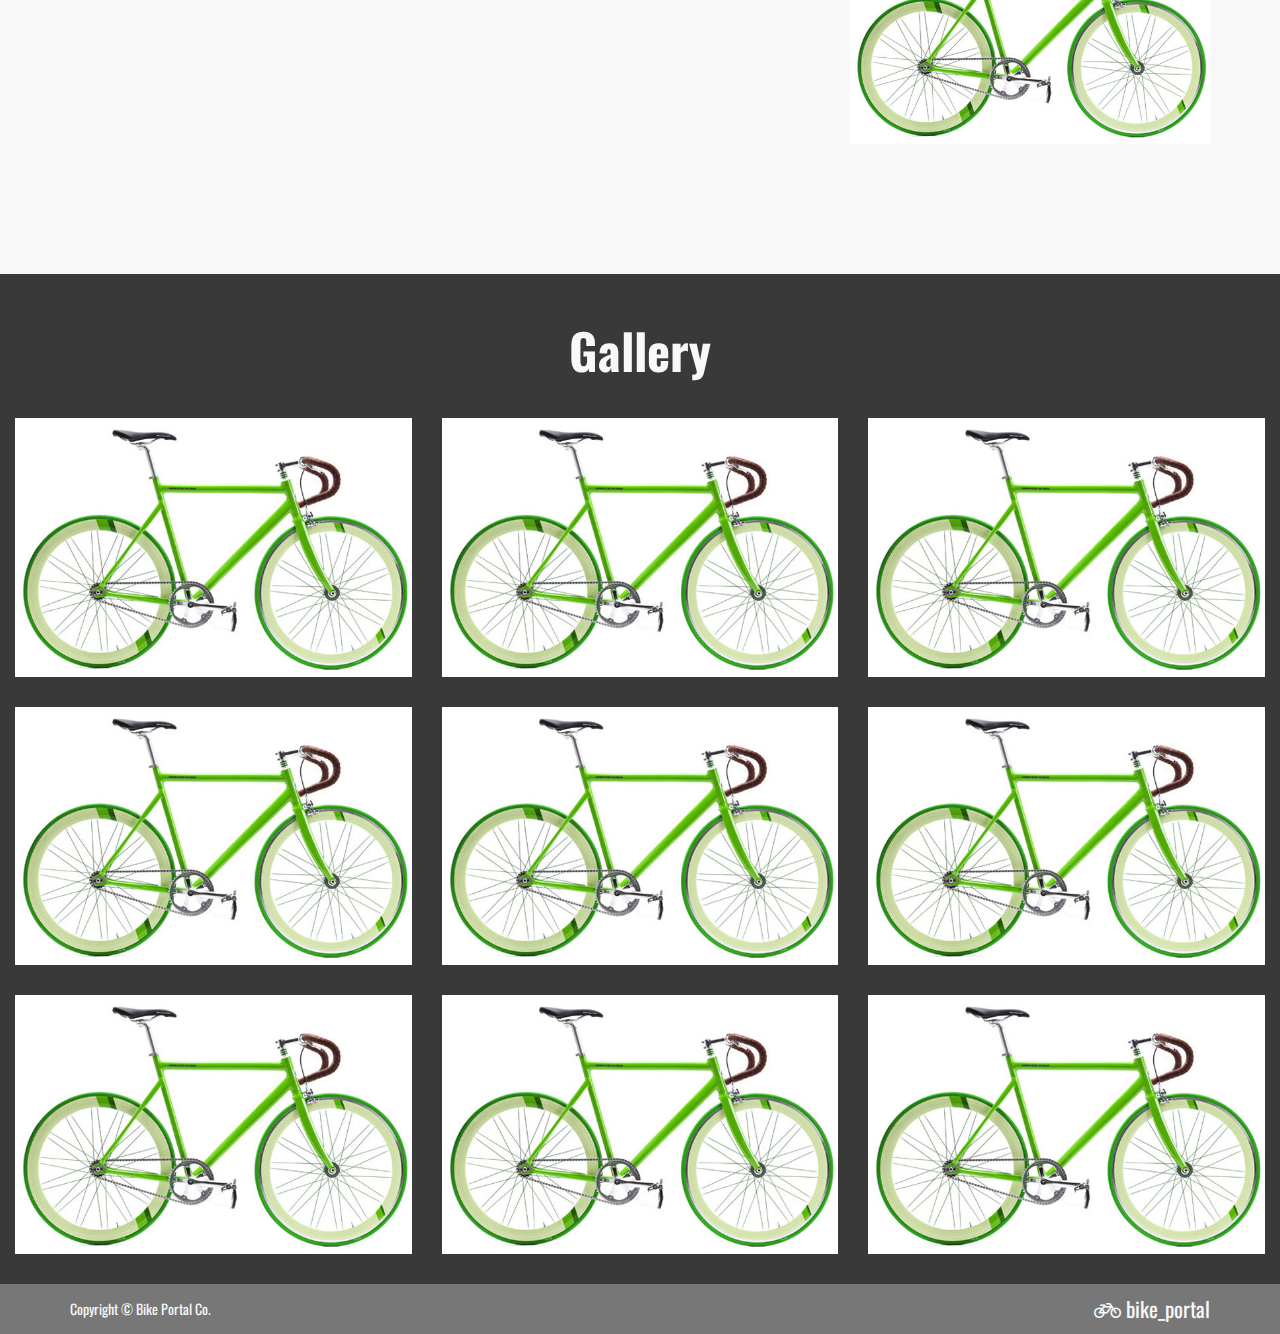
==== commit c9704f6e: "progress with gallery and image paddings" ====
--- a/index.html
+++ b/index.html
@@ -18,28 +18,29 @@
 </head>
 <body>
 
-  <nav class="navbar navbar-default navbar-fixed-top">
-  <div class="container">
-    <!-- Brand and toggle get grouped for better mobile display -->
-    <div class="navbar-header">
-      <button type="button" class="navbar-toggle collapsed" data-toggle="collapse" data-target="#navbar" aria-expanded="false">
-        <span class="sr-only">Toggle navigation</span>
-        <span class="icon-bar"></span>
-        <span class="icon-bar"></span>
-        <span class="icon-bar"></span>
-      </button>
-      <a class="navbar-brand" href="#banner"><i class="fa fa-bicycle"></i> bike_portal</a>
-    </div>
+  <nav id="navigation" class="navbar navbar-default navbar-fixed-top animated slideInDown">
+    <div class="container">
+      <!-- Brand and toggle get grouped for better mobile display -->
+      <div class="navbar-header">
+        <button type="button" class="navbar-toggle collapsed" data-toggle="collapse" data-target="#navbar" aria-expanded="false">
+          <span class="sr-only">Toggle navigation</span>
+          <span class="icon-bar"></span>
+          <span class="icon-bar"></span>
+          <span class="icon-bar"></span>
+        </button>
+        <a class="navbar-brand" href="#banner"><i class="fa fa-bicycle"></i> bike_portal</a>
+      </div>
 
-    <!-- Collect the nav links, forms, and other content for toggling -->
-    <div id="navbar" class="collapse navbar-collapse">
-      <ul class="nav navbar-nav">
-        <li><a href="#banner">home</a></li>
-        <li><a href="#about-us">about_us</a></li>
-        <li><a href="#bike-list">the_bikes</a></li>
-      </ul>
-    </div><!-- /.navbar-collapse -->
-  </div><!-- /.container -->
+      <!-- Collect the nav links, forms, and other content for toggling -->
+      <div id="navbar" class="collapse navbar-collapse">
+        <ul class="nav navbar-nav">
+          <li><a href="#banner">home</a></li>
+          <li><a href="#about-us">about_us</a></li>
+          <li><a href="#bike-list">the_bikes</a></li>
+          <li><a href="#gallery">gallery</a></li>
+        </ul>
+      </div><!-- /.navbar-collapse -->
+    </div><!-- /.container -->
   </nav>
 
   <div class="banner animated slideInLeft" id="banner">
@@ -130,7 +131,7 @@
     </div>
   </section>
 
-  <section class="dark-section animated slideInRight gallery">
+  <section id="gallery" class="dark-section animated slideInRight gallery">
     <h1 class="section-header text-center">Gallery</h1>
     <div class="container-fluid">
       <div class="row gallery-row">
@@ -169,7 +170,7 @@
     </div>
   </section>
 
-  <footer class="footer">
+  <footer class="footer animated slideInDown">
     <div class="container">
       <p class="copyright pull-left">Copyright &copy; Bike Portal Co.</p>
       <a class="footer-brand pull-right" href="/"><i class="fa fa-bicycle"></i> bike_portal</a>
--- a/css/style.css
+++ b/css/style.css
@@ -1,6 +1,19 @@
 body {
   background-color: #f8f8f8;
-  padding-top: 52px;
+  margin-top: 52px;
+}
+
+.about-us-images img,
+.bike-item img,
+.gallery img {
+  margin: 0 auto;
+}
+
+@media (max-width: 992px) {
+  .about-us-images img,
+  .gallery img {
+    padding-bottom: 30px;
+  }
 }
 
 .navbar-brand,
@@ -109,3 +122,30 @@
 .gallery .gallery-image {
   cursor: pointer;
 }
+
+#lightbox {
+  display: none;
+  z-index: 100;
+  position: fixed;
+  top: 0;
+  left: 0;
+  width: 100%;
+  height: 100%;
+  background: rgba(0, 0, 0, 0.2);
+  text-align: center;
+  padding-top: 100px;
+}
+
+#lightbox img {
+  box-shadow: 0 0 25px #111;
+  -webkit-box-shadow: 0 0 25px #111;
+  -moz-box-shadow: 0 0 25px #111;
+  max-width: 940px;
+}
+
+#lightbox .close-button {
+  color: #fff;
+  font-family: 'Lato', sans-serif;
+  text-shadow: 2px 2px 4px #000;
+  cursor: pointer;
+}
